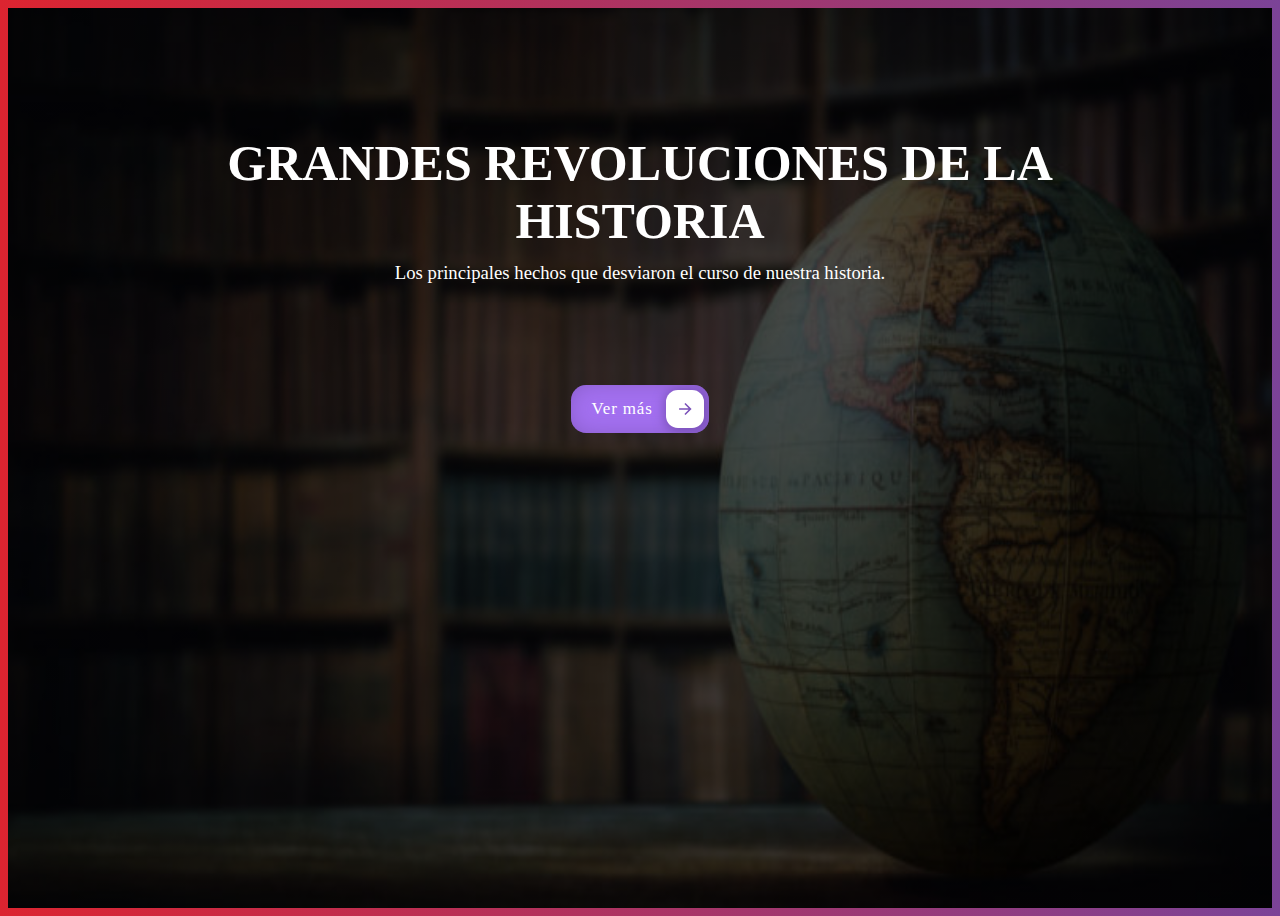
==== index.html @ 2a9cf99a "first" ====
<!DOCTYPE html>
<html lang="es">

<head>
    <title>REVOLUCIONES DE LA HISTORIA</title>

    <meta charset="utf-8">
    <meta name="viewport" content="width=device-width" user-scalable="no" />

    <link href="styles.css" rel="stylesheet" type="text/css">
    <link href="https://cdn.jsdelivr.net/npm/bootstrap@5.1.3/dist/css/bootstrap.min.css" rel="stylesheet"
        integrity="sha384-1BmE4kWBq78iYhFldvKuhfTAU6auU8tT94WrHftjDbrCEXSU1oBoqyl2QvZ6jIW3" crossorigin="anonymous">
</head>

<body onload="slider()">

    <!--Barra de Navegacion-->




    <div class="banner">
        <div class="slider">
            <img src="image2.webp" alt="" id="slideImg">
        </div>
        <div class="overlay">

        <!--   <nav id="navbar-example2" class="navbar" style="box-shadow: 2px;">
                <a class="navbar-brand" href="index.html"></a>
                <ul class="nav nav-pills">
                    <li class="nav-item">
                        <a class="nav-link" href="index.html">Inicio</a>
                    </li>

                    <li class="nav-item">
                        <a class="nav-link" href="tips.html">Tips</a>
                    </li>
                    <li class="nav-item">
                        <a class="nav-link" href="contacto.html">Contacto</a>
                    </li>

                    <li class="nav-item">
                        <a class="nav-link" href="team.html">Team</a>
                    </li>

                </ul>
            </nav>-->

            <div class="content">

                <h1>GRANDES REVOLUCIONES DE LA HISTORIA</h1>
                <h3>Los principales hechos que desviaron el curso de nuestra historia.</h3>

            </div>

            <div>
                <a href="revoluciones.html" style="text-decoration: none;" >
                <button class="cssbuttons-io-button"> Ver más
                    <div class="icon">
                      <svg height="24" width="24" viewBox="0 0 24 24" xmlns="http://www.w3.org/2000/svg"><path d="M0 0h24v24H0z" fill="none"></path><path d="M16.172 11l-5.364-5.364 1.414-1.414L20 12l-7.778 7.778-1.414-1.414L16.172 13H4v-2z" fill="currentColor"></path></svg>
                    </div>
                  </button>
                </a>
            </div>

        </div>
    </div>




    <script src="main.js"></script>

     

  
</body>

</html>
---- styles.css ----
body{

    background: #7b4397;  /* fallback for old browsers */
    background: -webkit-linear-gradient(to right, #dc2430, #7b4397);  /* Chrome 10-25, Safari 5.1-6 */
    background: linear-gradient(to right, #dc2430, #7b4397); /* W3C, IE 10+/ Edge, Firefox 16+, Chrome 26+, Opera 12+, Safari 7+ */
    
}



.nav-item{

    color: white;
}

.banner{

    width: 100%;
    height: 100vh;
    position: relative;
    overflow: hidden;
}

.slider{

    width: 100%;
    height: 100vh;
    position: absolute;
    top: 0;
}

#slideImg{

    width: 100%;
    height: 100%;

}

.overlay{

    width: 100%;
    height: 100vh;
    background: linear-gradient(rgba(0,0,0,0.7),rgba(0,0,0,0.7));
    position: absolute;
    top: 0;
}

.content h1{
    text-align: center;
    width: 80%;
    margin:10% auto 10px;
    font-size:50px;

    color: white;
}


.content h3{

    text-align: center;
    width: 80%;
    margin:0 auto 100px;
    font-weight: 100;
    line-height: 25px;
    color: white;
}


.cssbuttons-io-button {
    
    margin:0 auto;
    background: #A370F0;
    color: white;
    font-family: inherit;
    padding: 0.35em;
    padding-left: 1.2em;
    font-size: 17px;
    font-weight: 500;
    border-radius: 0.9em;
    border: none;
    letter-spacing: 0.05em;
    display: -webkit-box;
    display: -ms-flexbox;
    display: flex;
    -webkit-box-align: center;
        -ms-flex-align: center;
            align-items: center;
    -webkit-box-shadow: inset 0 0 1.6em -0.6em #714da6;
            box-shadow: inset 0 0 1.6em -0.6em #714da6;
    overflow: hidden;
    position: relative;
    height: 2.8em;
    padding-right: 3.3em;
   }
   
   .cssbuttons-io-button .icon {
    background: white;
    margin-left: 50%;
    position: absolute;
    display: -webkit-box;
    display: -ms-flexbox;
    display: flex;
    -webkit-box-align: center;
        -ms-flex-align: center;
            align-items: center;
    -webkit-box-pack: center;
        -ms-flex-pack: center;
            justify-content: center;
    height: 2.2em;
    width: 2.2em;
    border-radius: 0.7em;
    -webkit-box-shadow: 0.1em 0.1em 0.6em 0.2em #7b52b9;
            box-shadow: 0.1em 0.1em 0.6em 0.2em #7b52b9;
    right: 0.3em;
    -webkit-transition: all 0.3s;
    transition: all 0.3s;
   }
   
   .cssbuttons-io-button:hover .icon {
    width: calc(100% - 0.6em);
   }
   
   .cssbuttons-io-button .icon svg {
    width: 1.1em;
    -webkit-transition: -webkit-transform 0.3s;
    transition: -webkit-transform 0.3s;
    transition: transform 0.3s;
    transition: transform 0.3s, -webkit-transform 0.3s;
    color: #7b52b9;
   }
   
   .cssbuttons-io-button:hover .icon svg {
    -webkit-transform: translateX(0.1em);
        -ms-transform: translateX(0.1em);
            transform: translateX(0.1em);
   }
   
   .cssbuttons-io-button:active .icon {
    -webkit-transform: scale(0.95);
        -ms-transform: scale(0.95);
            transform: scale(0.95);
   }
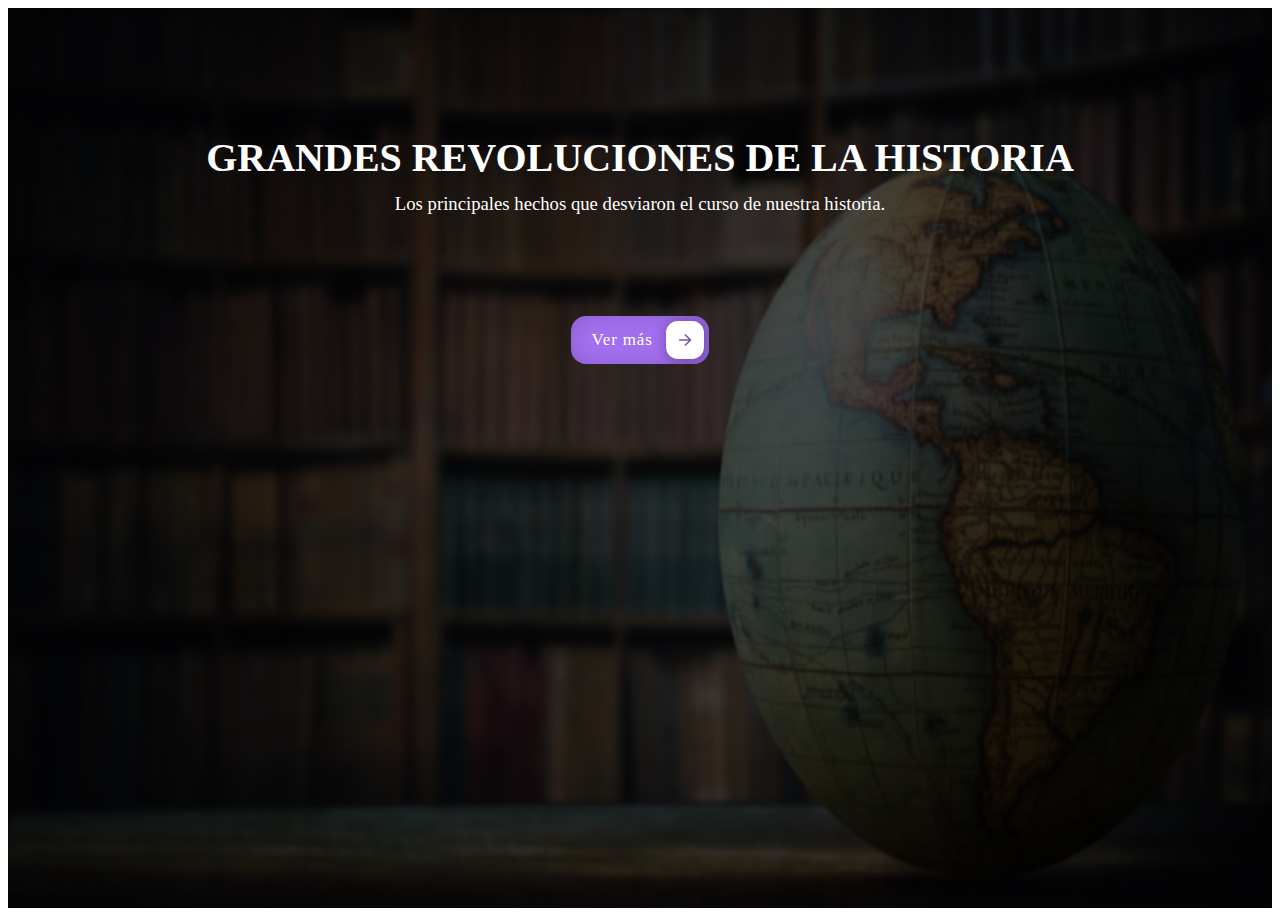
==== commit 81e9cd5d: "4.4" ====
--- a/index.html
+++ b/index.html
@@ -7,6 +7,10 @@
     <meta charset="utf-8">
     <meta name="viewport" content="width=device-width" user-scalable="no" />
 
+         <!--favicon-->
+  <link rel="shortcut icon" href="favicon.png" type="image/x-icon">
+  <link rel="icon" href="favicon.png" type="image/x-icon">
+  
     <link href="styles.css" rel="stylesheet" type="text/css">
     <link href="https://cdn.jsdelivr.net/npm/bootstrap@5.1.3/dist/css/bootstrap.min.css" rel="stylesheet"
         integrity="sha384-1BmE4kWBq78iYhFldvKuhfTAU6auU8tT94WrHftjDbrCEXSU1oBoqyl2QvZ6jIW3" crossorigin="anonymous">
--- a/styles.css
+++ b/styles.css
@@ -1,12 +1,11 @@
-body{
-
-    background: #7b4397;  /* fallback for old browsers */
-    background: -webkit-linear-gradient(to right, #dc2430, #7b4397);  /* Chrome 10-25, Safari 5.1-6 */
-    background: linear-gradient(to right, #dc2430, #7b4397); /* W3C, IE 10+/ Edge, Firefox 16+, Chrome 26+, Opera 12+, Safari 7+ */
-    
-}
-
-
+
+
+h2{
+
+    font-family: 'Fredoka One', cursive;
+
+
+}
 
 .nav-item{
 
@@ -27,13 +26,6 @@
     height: 100vh;
     position: absolute;
     top: 0;
-}
-
-#slideImg{
-
-    width: 100%;
-    height: 100%;
-
 }
 
 .overlay{
@@ -45,14 +37,7 @@
     top: 0;
 }
 
-.content h1{
-    text-align: center;
-    width: 80%;
-    margin:10% auto 10px;
-    font-size:50px;
-
-    color: white;
-}
+
 
 
 .content h3{
@@ -64,6 +49,47 @@
     line-height: 25px;
     color: white;
 }
+
+/*+++++++++++++++++++INDEX COMPUTADORES++++++++++++++++++++++++*/
+
+@media(min-width:768px){
+
+    #slideImg{
+
+        width: 100%;
+        height: 100%;
+    
+    }
+
+    .content h1{
+        text-align: center;
+        width: 80%;
+        margin:10% auto 10px;
+        font-size:50px;
+    
+        color: white;
+    }
+
+}
+
+/*+++++++++++++++++++INDEX TELEFONOS++++++++++++++++++++++++*/
+@media(max-width:768px){   
+    #slideImg{
+    
+        height: 100%;
+        position: absolute;
+    }
+}
+
+.content h1{
+    text-align: center;
+    width: 80%;
+    margin:10% auto 10px;
+    font-size:40px;
+
+    color: white;
+}
+
 
 
 .cssbuttons-io-button {
@@ -140,4 +166,231 @@
         -ms-transform: scale(0.95);
             transform: scale(0.95);
    }
-   +
+
+   /*+++++++++++++++++++++++++REVOLUCIONES COMPUTADORES+++++++++++++++++++++++++*/
+   @media(min-width:768px){
+   #encabezado{
+
+    font-family: 'Fredoka One', cursive;
+    justify-content: center;
+    width: 100%;
+    display: grid;
+    grid-template-columns: 45% 45%;
+    height: 100%;
+    margin: auto;
+    background-color: black;
+    box-shadow: 3px 3px 3px #12F095;
+
+   }
+
+   #encabezado1{
+    margin-top:10%;
+   }
+   #encabezado1 h1 {
+
+    color: white;
+    font-size:10vh;
+   }
+   #encabezado2{
+
+    text-align: right;
+    
+   }
+
+   #bajar{
+    
+    margin-top:90%;
+
+   }
+  
+   #fuego{
+
+    margin-top:5%;
+    font-family: 'Fredoka One', cursive;
+    
+
+
+   }
+
+   #fuegodiv{
+
+    padding: 3%;
+   }
+  
+   #fuegodiv2{
+
+    display: grid;
+    grid-template-columns: 45% 45%;
+    text-align: justify;
+    justify-content:center;
+
+   }
+
+   #fuegoimg{
+    width: 80%;
+    border-radius: 59px 59px 59px 59px;
+    -moz-border-radius: 59px 59px 59px 59px;
+    -webkit-border-radius: 59px 59px 59px 59px;
+    border: 5px dashed #3908fc;
+
+    box-shadow: 3px 3px 3px #12F095;
+
+   }
+
+   #vapor{
+    font-family: 'Fredoka One', cursive;
+    color:white;
+
+    background-color:#565656;
+    -webkit-box-shadow: 9px 10px 5px 0px rgba(0,0,0,0.75);
+    -moz-box-shadow: 9px 10px 5px 0px rgba(0,0,0,0.75);
+    box-shadow: 9px 10px 5px 0px rgba(0,0,0,0.75);
+
+   }
+   }
+
+   @media(max-width:768px){
+
+    #encabezado{
+
+        font-family: 'Fredoka One', cursive;
+        width: 100%;
+        height: 100%;
+        background-color: black;
+        box-shadow: 3px 3px 3px #12F095;
+    
+       }
+    
+       #encabezado1{
+        background-color: black;
+
+        }
+       #encabezado1 h1 {
+        color: white;
+        font-size:6vh;
+       }
+       #encabezado2{
+    
+        text-align: right;
+        
+       }
+    
+       #bajar{
+        
+        margin-top:30%;
+       }
+      
+       #fuego{
+    
+        margin-top:5%;
+        font-family: 'Fredoka One', cursive;
+        
+    
+    
+       }
+    
+       #fuegodiv{
+    
+        padding: 3%;
+       }
+     
+       
+       #fuegodiv2{
+    
+    
+        text-align: justify;
+        justify-content:center;
+    
+       }
+    
+       #fuegoimg{
+        width: 80%;
+        border-radius: 59px 59px 59px 59px;
+        -moz-border-radius: 59px 59px 59px 59px;
+        -webkit-border-radius: 59px 59px 59px 59px;
+        border: 5px dashed #3908fc;
+    
+        box-shadow: 3px 3px 3px #12F095;
+    
+       }
+    
+       #vapor{
+        font-family: 'Fredoka One', cursive;
+        color:white;
+    
+        background-color:#565656;
+        -webkit-box-shadow: 9px 10px 5px 0px rgba(0,0,0,0.75);
+        -moz-box-shadow: 9px 10px 5px 0px rgba(0,0,0,0.75);
+        box-shadow: 9px 10px 5px 0px rgba(0,0,0,0.75);
+    
+       }
+
+}
+
+/*+++++++++++FOOTER+++++++++++++++++++++*/
+   
+   #footer{
+
+    margin-top: 20px;
+    background-color:white;
+}
+
+
+.redes-container{
+    display: flex;
+    height: 18vh;
+    align-items: center;
+    justify-content: center;
+    text-align: center;
+    margin-top: 30px;
+}
+
+.redes-container ul li{
+    display: inline-block;
+    margin: 0 5px;
+    width: 50px;
+    height: 50px;
+    text-align: center;
+}
+
+.redes-container ul li a{
+    display: block;
+    padding: 0 10px;
+    background-color: #333;
+    color: white;
+    line-height: 50px;
+    font-size: 18px;
+    box-shadow: 0 3px 5px 0px rgba(0, 0, 0, 2);
+    transition: .2s;
+}
+
+.redes-container ul:hover a{
+    filter:blur(2px);
+}
+
+.redes-container ul li a:hover{
+    transform: translate(-3px) scale(1.05);
+    box-shadow: 0 5px 5px 0px rgba(0, 0, 0, 4);
+    filter: none;
+}
+
+.redes-container ul li .facebook:hover{
+    background-color: var(--facebook);
+}
+
+.redes-container ul li .instagram:hover{
+    background-color: var(--instagram);
+}
+
+.redes-container ul li .twitter:hover{
+    background-color: var(--twitter);
+}
+
+.redes-container ul li .pinterest:hover{
+    background-color: var(--pinterest);
+}
+
+.redes-container ul li .linkedin:hover{
+    background-color: var(--linkedin);
+}